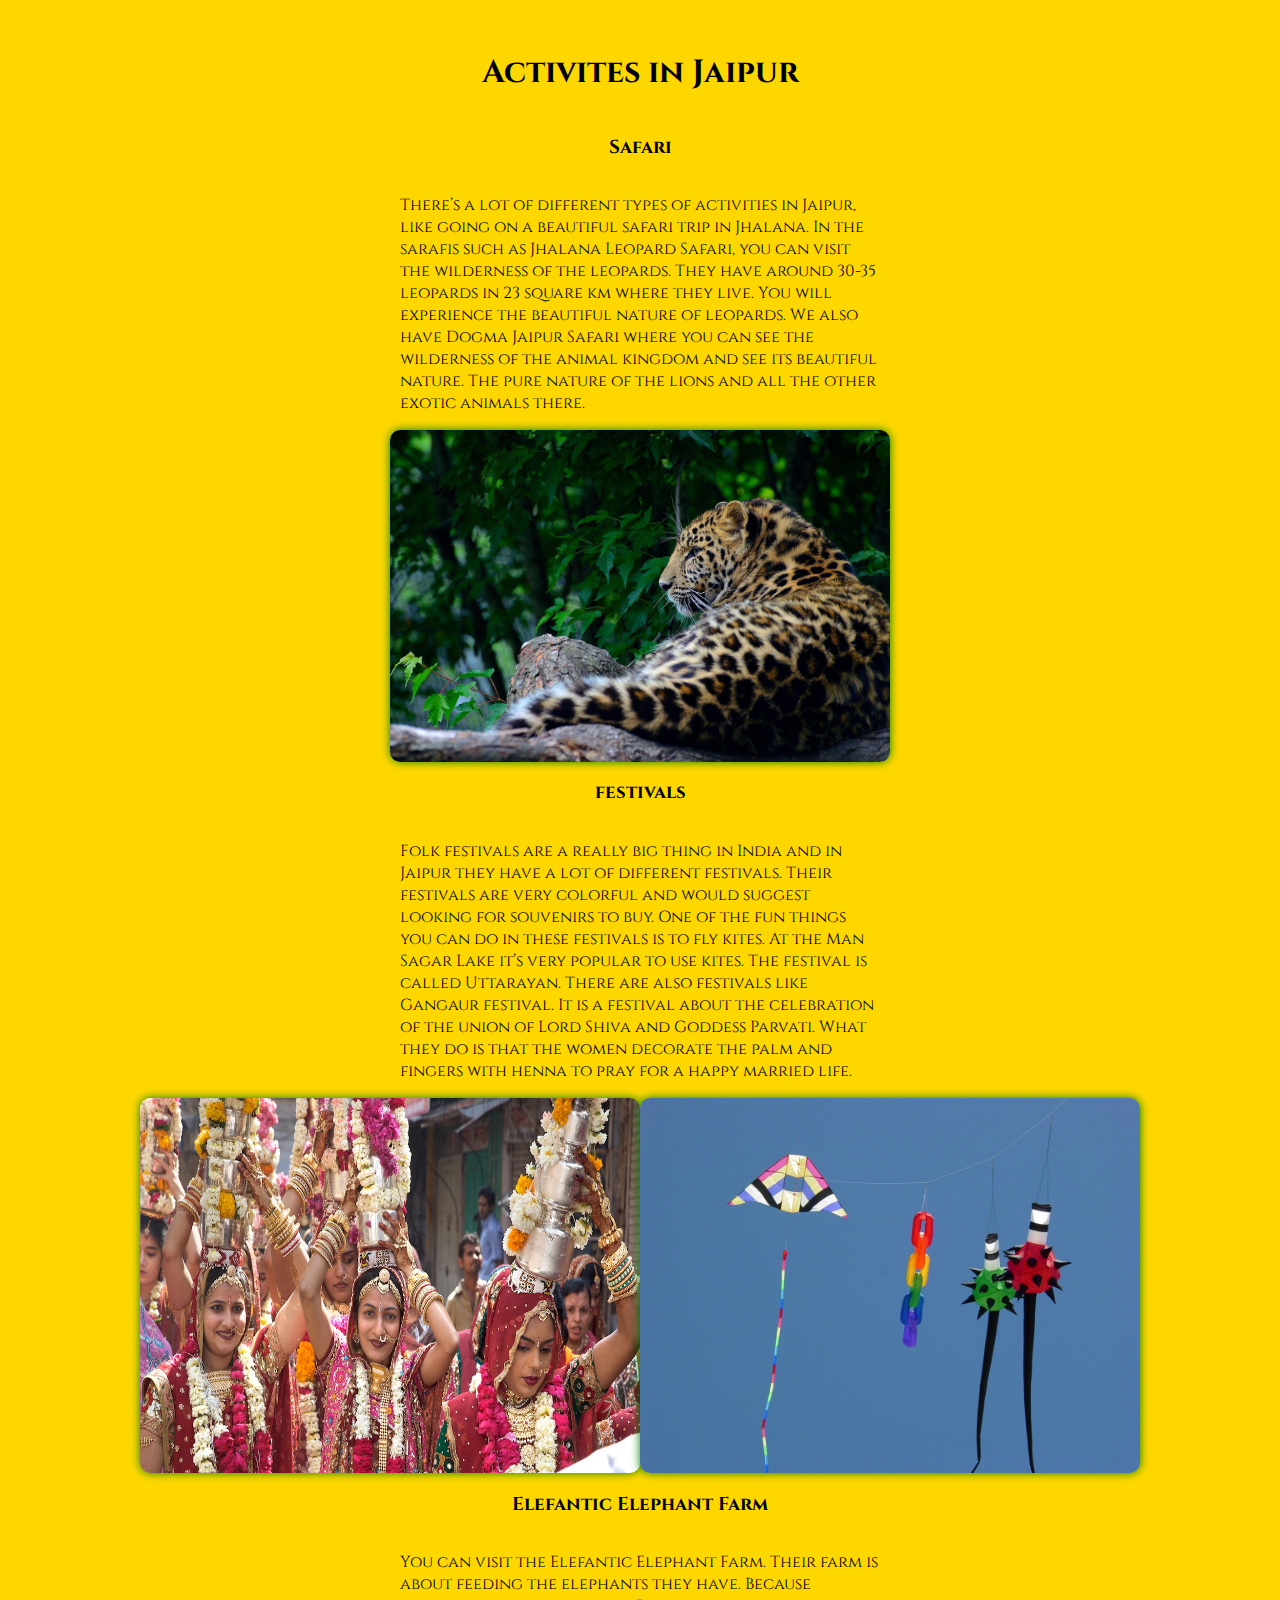
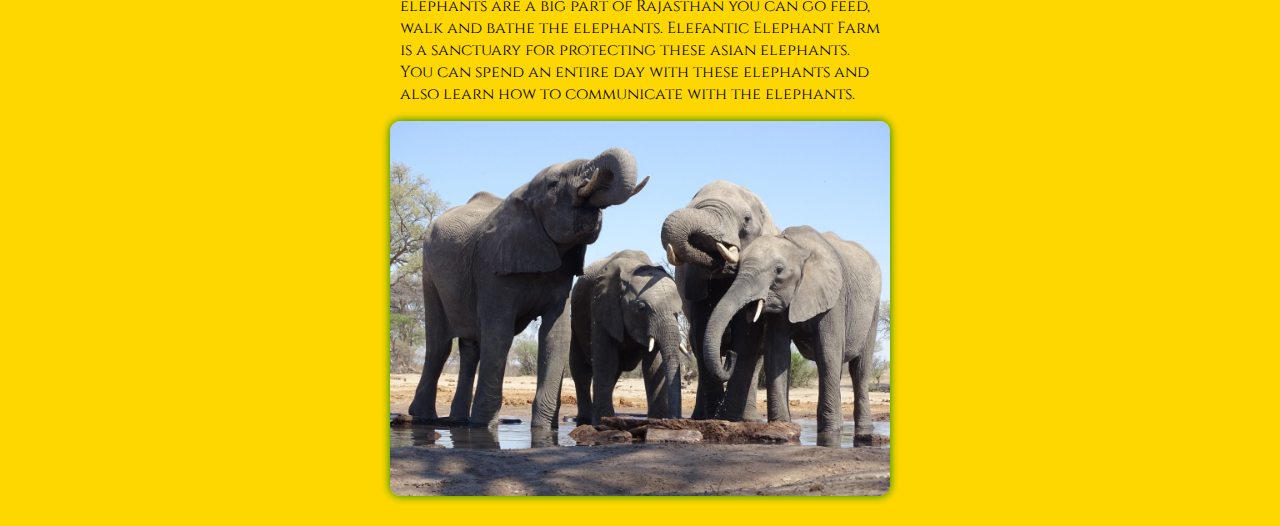
==== index.html @ 63d6bbd2 "first commit" ====
<!DOCTYPE html>
<html lang="en">
<head>
    <meta charset="UTF-8">
    <meta http-equiv="X-UA-Compatible" content="IE=edge">
    <meta name="viewport" content="width=device-width, initial-scale=1.0">
    <link rel="stylesheet" href="style.css">
    <title>Jaipur Activities</title>
</head>
<body>
    <h1>Activites in Jaipur</h1>

<h3>Safari</h3>

<p>There’s a lot of different types of activities in Jaipur, like going on a beautiful safari trip in Jhalana. In the sarafis such as Jhalana Leopard Safari, you can visit the wilderness of the leopards. They have around 30-35 leopards in 23 square km where they live. You will experience the beautiful nature of leopards. We also have Dogma Jaipur Safari where you can see the wilderness of the animal kingdom and see its beautiful nature. The pure nature of the lions and all the other exotic animals there.
</p>

<img src="img/leopard1.jpeg" alt="leopard1">

<h3>festivals</h3>

<p>Folk festivals are a really big thing in India and in Jaipur they have a lot of different festivals. Their festivals are very colorful and would suggest looking for souvenirs to buy. One of the fun things you can do in these festivals is to fly kites. At the Man Sagar Lake it’s very popular to use kites. The festival is called Uttarayan. There are also festivals like Gangaur festival. It is a festival about the celebration of the union of Lord Shiva and Goddess Parvati. What they do is that the women decorate the palm and fingers with henna to pray for a happy married life.
</p>

<div class="FestivalPics">
<img src="img/gangaur.jpeg" alt="gangaur">
<img src="img/kites.jpg" alt="kites">
</div>

<h3>Elefantic Elephant Farm</h3>

<p>You can visit the Elefantic Elephant Farm. Their farm is about feeding the elephants they have. Because elephants are a big part of Rajasthan you can go feed, walk and bathe the elephants. Elefantic Elephant Farm is a sanctuary for protecting these asian elephants. You can spend an entire day with these elephants and also learn how to communicate with the elephants. 
</p>

<img src="img/elephants.jpg" alt="elephants">

</body>
</html>
---- style.css ----
@import url('https://fonts.googleapis.com/css2?family=Zen+Loop:ital@1&display=swap');

@import url('https://fonts.googleapis.com/css2?family=Cinzel:wght@800&display=swap');

/*Använd 'namn' */

body {
    background-color: gold;
    border-color: green;
    margin: 30px 400px;
    display: flex;
    align-items: center;
    flex-direction: column;
    font-family: 'Cinzel';
    
    
}

img {
    align-items: center;
    justify-content: center;
    border-radius: 10px;
    width: 500px;
    height: auto;
    box-shadow: 0px 0px 10px green;
}

.FestivalPics {
    display: flex;
    flex-direction: row;
    height: 100%;
    
}
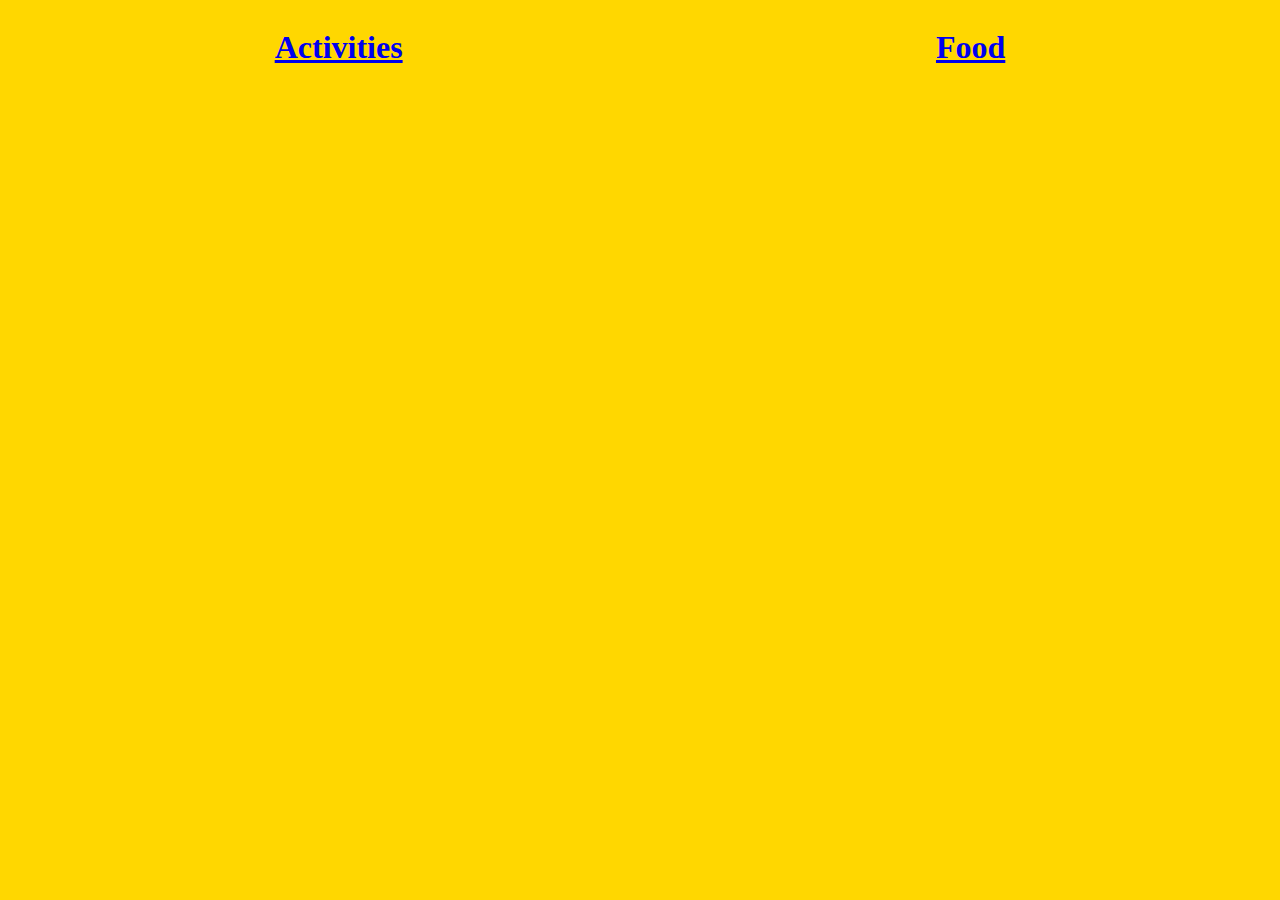
==== commit 0bec965c: "Everything" ====
--- a/index.html
+++ b/index.html
@@ -4,35 +4,12 @@
     <meta charset="UTF-8">
     <meta http-equiv="X-UA-Compatible" content="IE=edge">
     <meta name="viewport" content="width=device-width, initial-scale=1.0">
+    <title>Document</title>
     <link rel="stylesheet" href="style.css">
-    <title>Jaipur Activities</title>
 </head>
 <body>
-    <h1>Activites in Jaipur</h1>
+    <h1><a href="JaipurActivities/index.html">Activities</a></h1>
 
-<h3>Safari</h3>
-
-<p>There’s a lot of different types of activities in Jaipur, like going on a beautiful safari trip in Jhalana. In the sarafis such as Jhalana Leopard Safari, you can visit the wilderness of the leopards. They have around 30-35 leopards in 23 square km where they live. You will experience the beautiful nature of leopards. We also have Dogma Jaipur Safari where you can see the wilderness of the animal kingdom and see its beautiful nature. The pure nature of the lions and all the other exotic animals there.
-</p>
-
-<img src="img/leopard1.jpeg" alt="leopard1">
-
-<h3>festivals</h3>
-
-<p>Folk festivals are a really big thing in India and in Jaipur they have a lot of different festivals. Their festivals are very colorful and would suggest looking for souvenirs to buy. One of the fun things you can do in these festivals is to fly kites. At the Man Sagar Lake it’s very popular to use kites. The festival is called Uttarayan. There are also festivals like Gangaur festival. It is a festival about the celebration of the union of Lord Shiva and Goddess Parvati. What they do is that the women decorate the palm and fingers with henna to pray for a happy married life.
-</p>
-
-<div class="FestivalPics">
-<img src="img/gangaur.jpeg" alt="gangaur">
-<img src="img/kites.jpg" alt="kites">
-</div>
-
-<h3>Elefantic Elephant Farm</h3>
-
-<p>You can visit the Elefantic Elephant Farm. Their farm is about feeding the elephants they have. Because elephants are a big part of Rajasthan you can go feed, walk and bathe the elephants. Elefantic Elephant Farm is a sanctuary for protecting these asian elephants. You can spend an entire day with these elephants and also learn how to communicate with the elephants. 
-</p>
-
-<img src="img/elephants.jpg" alt="elephants">
-
+    <h1><a href="JaipurFood/index.html">Food</a></h1>
 </body>
 </html>--- a/style.css
+++ b/style.css
@@ -1,33 +1,7 @@
-@import url('https://fonts.googleapis.com/css2?family=Zen+Loop:ital@1&display=swap');
-
-@import url('https://fonts.googleapis.com/css2?family=Cinzel:wght@800&display=swap');
-
-/*Använd 'namn' */
-
 body {
+    display: flex;
+    justify-content: center;
+    align-items: center;
+    justify-content: space-around;
     background-color: gold;
-    border-color: green;
-    margin: 30px 400px;
-    display: flex;
-    align-items: center;
-    flex-direction: column;
-    font-family: 'Cinzel';
-    
-    
-}
-
-img {
-    align-items: center;
-    justify-content: center;
-    border-radius: 10px;
-    width: 500px;
-    height: auto;
-    box-shadow: 0px 0px 10px green;
-}
-
-.FestivalPics {
-    display: flex;
-    flex-direction: row;
-    height: 100%;
-    
 }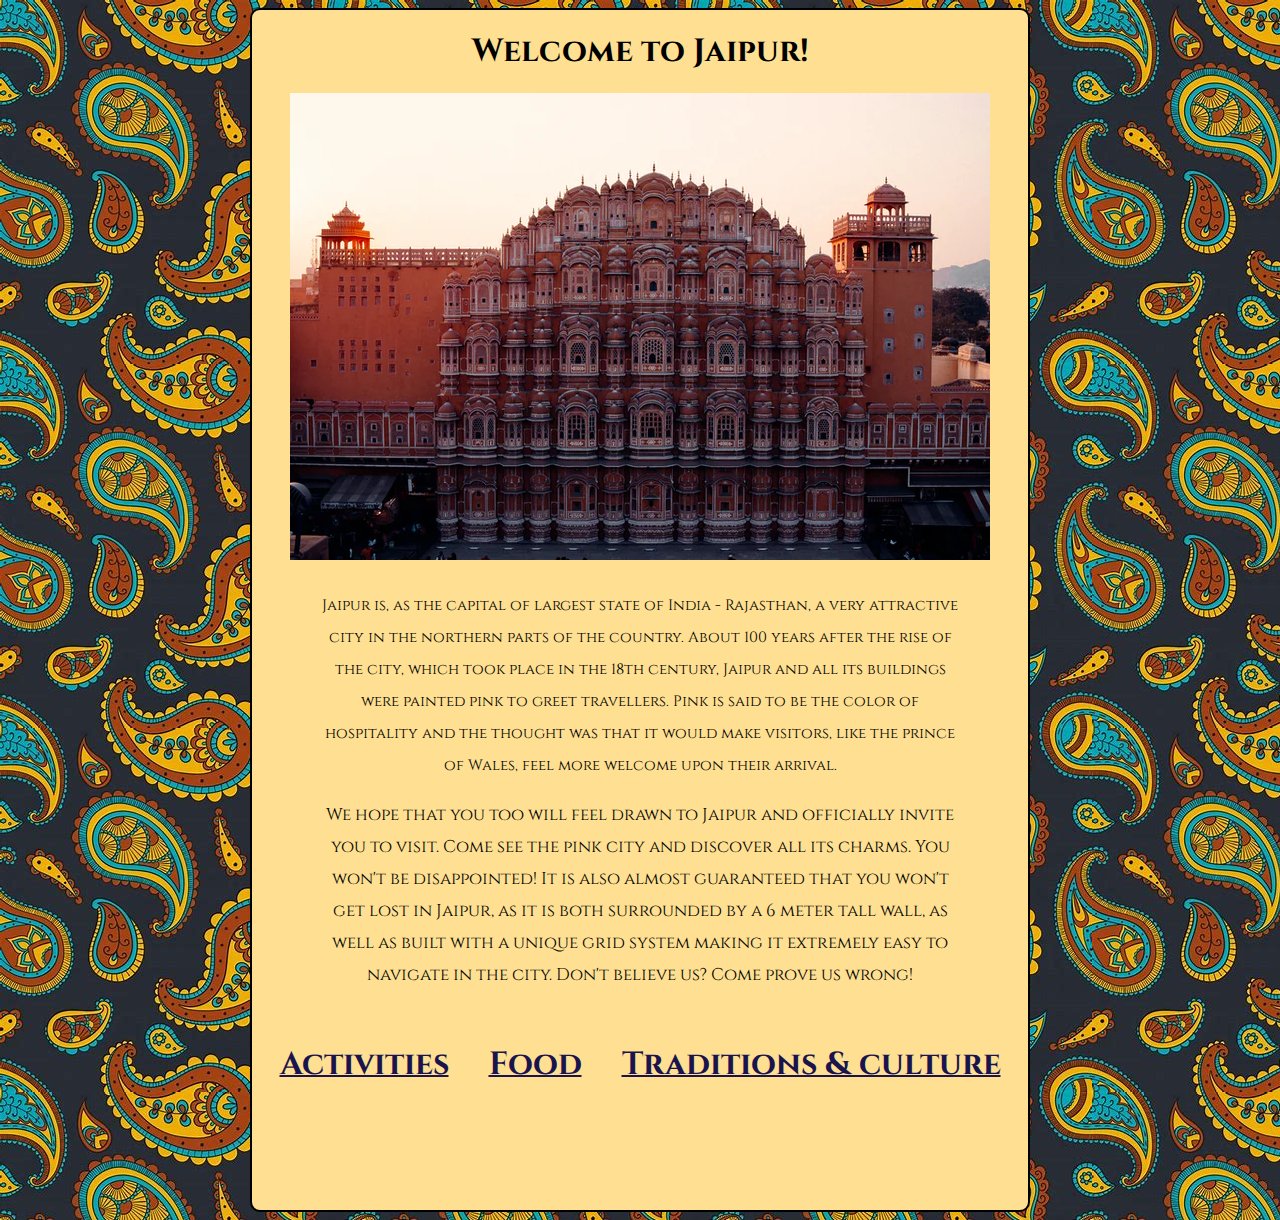
==== commit 7837ec92: "Pages" ====
--- a/index.html
+++ b/index.html
@@ -4,12 +4,40 @@
     <meta charset="UTF-8">
     <meta http-equiv="X-UA-Compatible" content="IE=edge">
     <meta name="viewport" content="width=device-width, initial-scale=1.0">
-    <title>Document</title>
-    <link rel="stylesheet" href="style.css">
+    <title>Visit Jaipur</title>
+    <link rel="stylesheet" href="Main/style.css">
 </head>
 <body>
-    <h1><a href="JaipurActivities/index.html">Activities</a></h1>
 
-    <h1><a href="JaipurFood/index.html">Food</a></h1>
+    <h1>Welcome to Jaipur!</h1>
+
+    <img src="Main/img/jaipur1.webp" alt="Jaipur">
+
+    <div class="mainP">
+        <p class="p1">Jaipur is, as the capital of largest state of India - Rajasthan,
+        a very attractive city in the northern parts of the country.
+        About 100 years after the rise of the city, which took place in the 18th century,
+        Jaipur and all its buildings were painted pink to greet travellers.
+        Pink is said to be the color of hospitality and the thought was that it would make visitors,
+        like the prince of Wales, feel more welcome upon their arrival.
+        </p>
+
+        <p class="p2">We hope that you too will feel drawn to Jaipur and officially invite you to visit.
+        Come see the pink city and discover all its charms.
+        You won't be disappointed!
+        It is also almost guaranteed that you won't get lost in Jaipur,
+        as it is both surrounded by a 6 meter tall wall,
+        as well as built with a unique grid system making it extremely easy to navigate in the city.
+        Don't believe us? Come prove us wrong!
+        </p>
+    </div>
+
+    <div class="links">
+        <h1><a href="../JaipurActivities/index.html">Activities</a></h1>
+
+        <h1><a href="../JaipurFood/index.html">Food</a></h1>
+
+        <h1><a href="../jaipuretra/upp.html">Traditions & culture</a></h1>
+    </div>
 </body>
 </html>--- a/Main/style.css
+++ b/Main/style.css
@@ -0,0 +1,58 @@
+@import url('https://fonts.googleapis.com/css2?family=Cinzel:wght@800&display=swap');
+
+
+body {
+
+    font-family: 'Cinzel';
+    background-color: rgb(255, 224, 146);
+    height: 1200px; 
+    display: flex; 
+    align-items: center;
+    flex-direction: column;
+   margin-left: 250px;
+   margin-right: 250px;
+   font-family: 'Cinzel';
+   border: solid 2px black ;
+   border-radius: 10px;
+  
+}
+
+a{
+    color: rgb(26, 20, 78);
+    text-decoration: underline 2px;
+    }
+
+a:hover {
+    color:rgb(78, 70, 145); ;
+}
+
+.mainP {
+    margin: 15px;
+    width: 50vw;
+    text-align: center;
+    line-height: 200%;
+}
+
+.p1 {
+    font-size: 15px;
+}
+
+.p2 {
+    font-size: 17px;
+}
+
+html{
+
+    background-image:url( img/ahabhbs.jpg) 
+}
+
+div.links {
+    display: flex;
+    flex-direction: row;
+    width: 100vw;
+    justify-content: center;
+}
+
+h1 {
+    margin: 20px;
+}